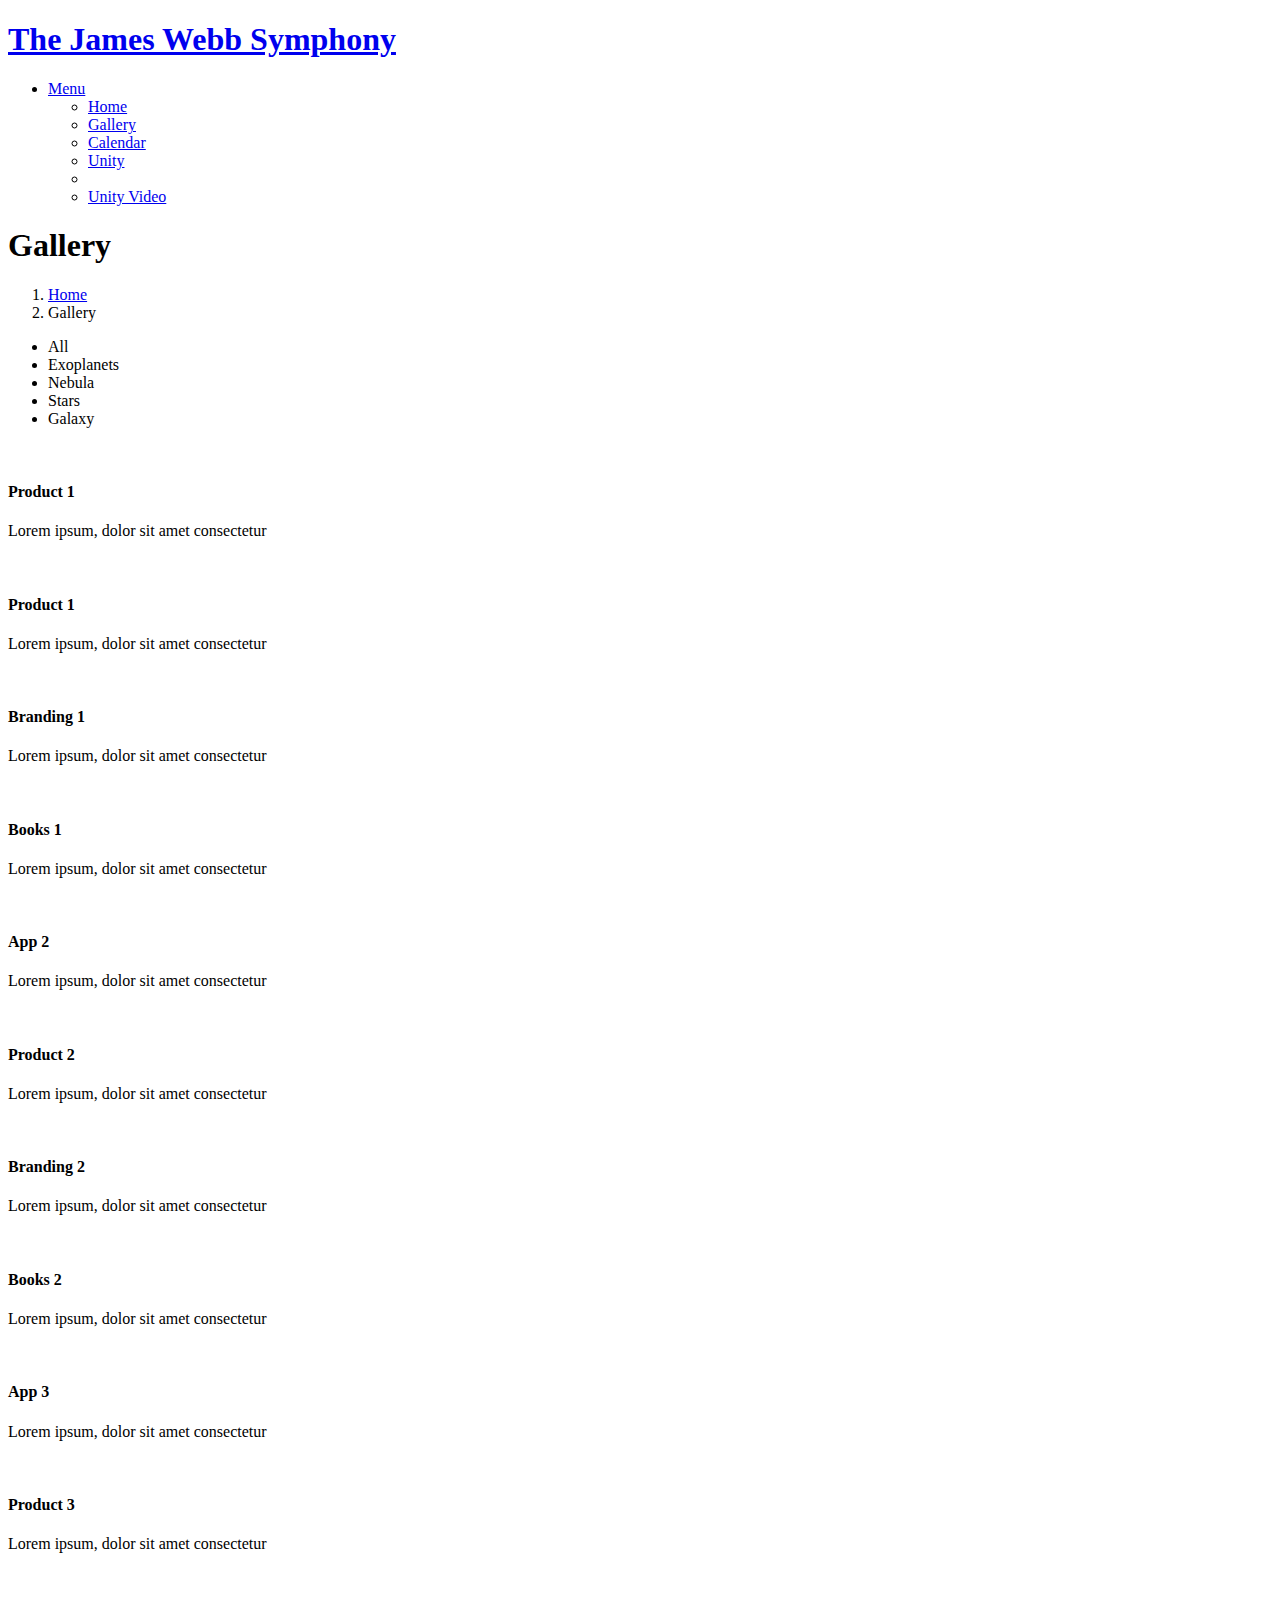
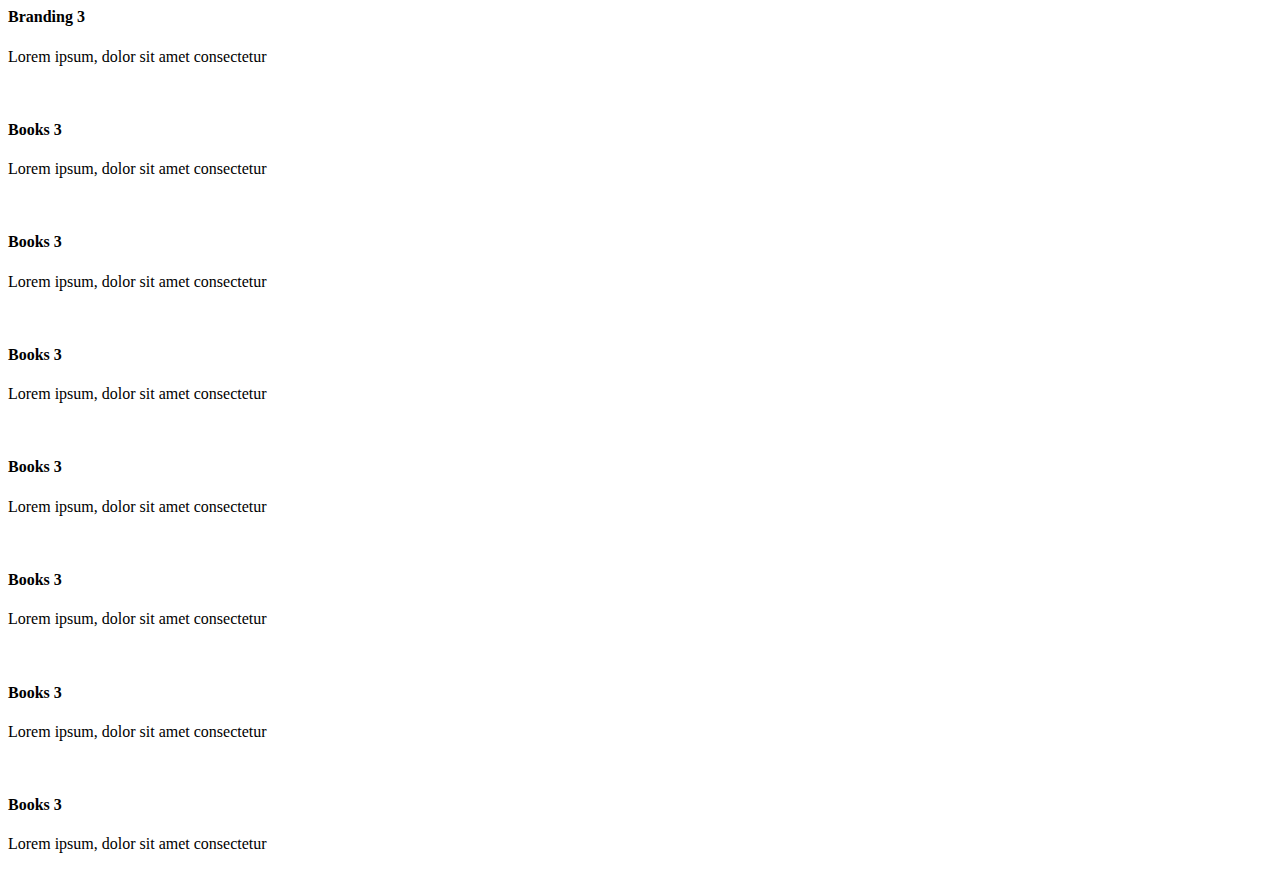
==== projects.html @ 045154c5 "Add files via upload" ====
<!DOCTYPE html>
<html lang="en">

<head>
  <meta charset="utf-8">
  <meta content="width=device-width, initial-scale=1.0" name="viewport">
  <title>Projects - UpConstruction Bootstrap Template</title>
  <meta name="description" content="">
  <meta name="keywords" content="">

  <!-- Favicons -->
  <link href="assets/img/favicon.png" rel="icon">
  <link href="assets/img/apple-touch-icon.png" rel="apple-touch-icon">

  <!-- Fonts -->
  <link href="https://fonts.googleapis.com" rel="preconnect">
  <link href="https://fonts.gstatic.com" rel="preconnect" crossorigin>
  <link href="https://fonts.googleapis.com/css2?family=Roboto:ital,wght@0,100;0,300;0,400;0,500;0,700;0,900;1,100;1,300;1,400;1,500;1,700;1,900&family=Open+Sans:ital,wght@0,300;0,400;0,500;0,600;0,700;0,800;1,300;1,400;1,500;1,600;1,700;1,800&family=Poppins:ital,wght@0,100;0,200;0,300;0,400;0,500;0,600;0,700;0,800;0,900;1,100;1,200;1,300;1,400;1,500;1,600;1,700;1,800;1,900&display=swap" rel="stylesheet">

  <!-- Vendor CSS Files -->
  <link href="assets/vendor/bootstrap/css/bootstrap.min.css" rel="stylesheet">
  <link href="assets/vendor/bootstrap-icons/bootstrap-icons.css" rel="stylesheet">
  <link href="assets/vendor/aos/aos.css" rel="stylesheet">
  <link href="assets/vendor/fontawesome-free/css/all.min.css" rel="stylesheet">
  <link href="assets/vendor/glightbox/css/glightbox.min.css" rel="stylesheet">
  <link href="assets/vendor/swiper/swiper-bundle.min.css" rel="stylesheet">

  <!-- Main CSS File -->
  <link href="assets/css/main.css" rel="stylesheet">

  <!-- =======================================================
  * Template Name: UpConstruction
  * Template URL: https://bootstrapmade.com/upconstruction-bootstrap-construction-website-template/
  * Updated: Aug 07 2024 with Bootstrap v5.3.3
  * Author: BootstrapMade.com
  * License: https://bootstrapmade.com/license/
  ======================================================== -->
</head>

<body class="projects-page">

  <header id="header" class="header d-flex align-items-center fixed-top">
    <div class="container-fluid container-xl position-relative d-flex align-items-center justify-content-between">

      <a href="index.html" class="logo d-flex align-items-center">
        <!-- Uncomment the line below if you also wish to use an image logo -->
        <!-- <img src="assets/img/logo.png" alt=""> -->
        <h1 class="sitename">The James Webb Symphony</h1>
      </a>

      <nav id="navmenu" class="navmenu">
        <ul>
          <li class="dropdown"><a href="#"><span>Menu</span> <i class="bi bi-chevron-down toggle-dropdown"></i></a>
            <ul>
              <li><a href="index.html">Home</a></li>
              <li><a href="projects.html">Gallery</a></li>
              <li><a href="calendar.html">Calendar</a></li>
              <li><a href="https://fancy-toffee-fc4196.netlify.app/">Unity</a></li>
              <li><br></li>
              <li><a href="https://youtu.be/vNw-VefyRuI">Unity Video</a></li>

            </ul>
          </li>
        </ul>
        <i class="mobile-nav-toggle d-xl-none bi bi-list"></i>
      </nav>

    </div>
  </header>

  <main class="main">

    <!-- Page Title -->
    <div class="page-title dark-background" style="background-image: url(assets/img/IMG01.jpg);">
      <div class="container position-relative">
        <h1>Gallery</h1>
        <nav class="breadcrumbs">
          <ol>
            <li><a href="index.html">Home</a></li>
            <li class="current">Gallery</li>
          </ol>
        </nav>
      </div>
    </div><!-- End Page Title -->

    <!-- Projects Section -->
    <section id="projects" class="projects section">

      <div class="container">

        <div class="isotope-layout" data-default-filter="*" data-layout="masonry" data-sort="original-order">

          <ul class="portfolio-filters isotope-filters" data-aos="fade-up" data-aos-delay="100">
            <li data-filter="*" class="filter-active">All</li>
            <li data-filter=".filter-remodeling">Exoplanets</li>
            <li data-filter=".filter-construction">Nebula</li>
            <li data-filter=".filter-repairs">Stars</li>
            <li data-filter=".filter-design">Galaxy</li>
          </ul><!-- End Portfolio Filters -->

          <div class="row gy-4 isotope-container" data-aos="fade-up" data-aos-delay="200">

            <div class="col-lg-4 col-md-6 portfolio-item isotope-item filter-remodeling">
              <div class="portfolio-content h-100" id="102">
                <img src="assets/img/projects/IMG01.jpg" class="img-fluid" alt="">
                <div class="portfolio-info">
                  <h4>Product 1</h4>
                  <p>Lorem ipsum, dolor sit amet consectetur</p>
                  <a href="assets/img/projects/IMG01.jpg" title="" data-gallery="portfolio-gallery-product" class="glightbox preview-link"><i class="bi bi-zoom-in"></i></a>
                  <a href="https://webbtelescope.org/contents/media/images/2023/130/01H5MXEYH94ECTWRFDE1WP33ZW?page=11&filterUUID=91dfa083-c258-4f9f-bef1-8f40c26f4c97" title="More Details" class="details-link"><i class="bi bi-link-45deg"></i></a>
                </div>
              </div>
            </div>
            <!-- End Portfolio Item -->

            <div class="col-lg-4 col-md-6 portfolio-item isotope-item filter-construction">
              <div class="portfolio-content h-100" id="103">
                <img src="assets/img/projects/IMG02.jpg" class="img-fluid" alt="">
                <div class="portfolio-info">
                  <h4>Product 1</h4>
                  <p>Lorem ipsum, dolor sit amet consectetur</p>
                  <a href="assets/img/projects/IMG02.jpg" title="" data-gallery="portfolio-gallery-product" class="glightbox preview-link"><i class="bi bi-zoom-in"></i></a>
                  <a href="https://webbtelescope.org/contents/media/images/2023/131/01H53089T1FMZZN48VD4Z73FRC?page=11&filterUUID=91dfa083-c258-4f9f-bef1-8f40c26f4c97" title="More Details" class="details-link"><i class="bi bi-link-45deg"></i></a>
                </div>
              </div>
            </div><!-- End Portfolio Item -->

            <div class="col-lg-4 col-md-6 portfolio-item isotope-item filter-repairs">
              <div class="portfolio-content h-100" id="104">
                <img src="assets/img/projects/IMG03.JPG" class="img-fluid" alt="">
                <div class="portfolio-info">
                  <h4>Branding 1</h4>
                  <p>Lorem ipsum, dolor sit amet consectetur</p>
                  <a href="assets/img/projects/IMG03.JPG" title="" data-gallery="portfolio-gallery-branding" class="glightbox preview-link"><i class="bi bi-zoom-in"></i></a>
                  <a href="https://webbtelescope.org/contents/media/images/2023/132/01H6BZATACCHGMV59CCH4Y8JC6?page=11&filterUUID=91dfa083-c258-4f9f-bef1-8f40c26f4c97" title="More Details" class="details-link"><i class="bi bi-link-45deg"></i></a>
                </div>
              </div>
            </div><!-- End Portfolio Item -->

            <div class="col-lg-4 col-md-6 portfolio-item isotope-item filter-construction">
              <div class="portfolio-content h-100" id="105">
                <img src="assets/img/projects/IMG04.JPG" class="img-fluid" alt="">
                <div class="portfolio-info">
                  <h4>Books 1</h4>
                  <p>Lorem ipsum, dolor sit amet consectetur</p>
                  <a href="assets/img/projects/IMG04.JPG" title="" data-gallery="portfolio-gallery-book" class="glightbox preview-link"><i class="bi bi-zoom-in"></i></a>
                  <a href="https://webbtelescope.org/contents/media/images/2023/128/01H449193V5Q4Q6GFBKXAZ3S03?page=11&filterUUID=91dfa083-c258-4f9f-bef1-8f40c26f4c97" title="More Details" class="details-link"><i class="bi bi-link-45deg"></i></a>
                </div>
              </div>
            </div><!-- End Portfolio Item -->

            <div class="col-lg-4 col-md-6 portfolio-item isotope-item filter-construction">
              <div class="portfolio-content h-100" id="106">
                <img src="assets/img/projects/IMG05.JPG" class="img-fluid" alt="">
                <div class="portfolio-info">
                  <h4>App 2</h4>
                  <p>Lorem ipsum, dolor sit amet consectetur</p>
                  <a href="assets/img/projects/IMG05.JPG" title="" data-gallery="portfolio-gallery-app" class="glightbox preview-link"><i class="bi bi-zoom-in"></i></a>
                  <a href="https://webbtelescope.org/contents/media/images/01H82G0PP38P6PBXQ11BEVSMY0?page=11&filterUUID=91dfa083-c258-4f9f-bef1-8f40c26f4c97" title="More Details" class="details-link"><i class="bi bi-link-45deg"></i></a>
                </div>
              </div>
            </div><!-- End Portfolio Item -->

            <div class="col-lg-4 col-md-6 portfolio-item isotope-item filter-remodeling">
              <div class="portfolio-content h-100" id="107">
                <img src="assets/img/projects/IMG06.jpg" class="img-fluid" alt="">
                <div class="portfolio-info">
                  <h4>Product 2</h4>
                  <p>Lorem ipsum, dolor sit amet consectetur</p>
                  <a href="assets/img/projects/IMG06.jpg" title="" data-gallery="portfolio-gallery-product" class="glightbox preview-link"><i class="bi bi-zoom-in"></i></a>
                  <a href="https://webbtelescope.org/contents/media/images/2024/102/01HWQWN21X8Q7H2W4VX7FVKT1R?page=4&filterUUID=91dfa083-c258-4f9f-bef1-8f40c26f4c97"" title="More Details" class="details-link"><i class="bi bi-link-45deg"></i></a>
                </div>
              </div>
            </div><!-- End Portfolio Item -->

            <div class="col-lg-4 col-md-6 portfolio-item isotope-item filter-construction">
              <div class="portfolio-content h-100" id="108">
                <img src="assets/img/projects/IMG07.jpg" class="img-fluid" alt="">
                <div class="portfolio-info">
                  <h4>Branding 2</h4>
                  <p>Lorem ipsum, dolor sit amet consectetur</p>
                  <a href="assets/img/projects/IMG07.jpg" title="" data-gallery="portfolio-gallery-branding" class="glightbox preview-link"><i class="bi bi-zoom-in"></i></a>
                  <a href="https://webbtelescope.org/contents/media/images/4172-Image?page=37&filterUUID=91dfa083-c258-4f9f-bef1-8f40c26f4c97" title="More Details" class="details-link"><i class="bi bi-link-45deg"></i></a>
                </div>
              </div>
            </div><!-- End Portfolio Item -->

            <div class="col-lg-4 col-md-6 portfolio-item isotope-item">
              <div class="portfolio-content h-100" id="109">
                <img src="assets/img/projects/IMG08.jpg" class="img-fluid" alt="">
                <div class="portfolio-info">
                  <h4>Books 2</h4>
                  <p>Lorem ipsum, dolor sit amet consectetur</p>
                  <a href="assets/img/projects/IMG08.jpg" title="" data-gallery="portfolio-gallery-book" class="glightbox preview-link"><i class="bi bi-zoom-in"></i></a>
                  <a href="https://webbtelescope.org/contents/media/images/2024/130/01J858SG43APYWVSXTYCB2NPHJ" title="More Details" class="details-link"><i class="bi bi-link-45deg"></i></a>
                </div>
              </div>
            </div><!-- End Portfolio Item -->

            <div class="col-lg-4 col-md-6 portfolio-item isotope-item">
              <div class="portfolio-content h-100" id="110">
                <img src="assets/img/projects/IMG09.jpg" class="img-fluid" alt="">
                <div class="portfolio-info">
                  <h4>App 3</h4>
                  <p>Lorem ipsum, dolor sit amet consectetur</p>
                  <a href="assets/img/projects/IMG09.jpg" title="" data-gallery="portfolio-gallery-app" class="glightbox preview-link"><i class="bi bi-zoom-in"></i></a>
                  <a href="https://webbtelescope.org/contents/media/images/2024/121/01HZ2NDC0Z5G822ZM3GTNMHK4X?page=3&filterUUID=91dfa083-c258-4f9f-bef1-8f40c26f4c97" title="More Details" class="details-link"><i class="bi bi-link-45deg"></i></a>
                </div>
              </div>
            </div><!-- End Portfolio Item -->

            <div class="col-lg-4 col-md-6 portfolio-item isotope-item filter-design">
              <div class="portfolio-content h-100" id="111">
                <img src="assets/img/projects/IMG10.jpg" class="img-fluid" alt="">
                <div class="portfolio-info">
                  <h4>Product 3</h4>
                  <p>Lorem ipsum, dolor sit amet consectetur</p>
                  <a href="assets/img/projects/IMG10.jpg" title="" data-gallery="portfolio-gallery-product" class="glightbox preview-link"><i class="bi bi-zoom-in"></i></a>
                  <a href="https://webbtelescope.org/contents/media/images/01FMWVQXX02JXFJQJ63TATY7QV?itemsPerPage=50&page=11&filterUUID=91dfa083-c258-4f9f-bef1-8f40c26f4c97" title="More Details" class="details-link"><i class="bi bi-link-45deg"></i></a>
                </div>
              </div>
            </div><!-- End Portfolio Item -->

            <div class="col-lg-4 col-md-6 portfolio-item isotope-item filter-design">
              <div class="portfolio-content h-100" id="112">
                <img src="assets/img/projects/IMG11.jpg" class="img-fluid" alt="">
                <div class="portfolio-info">
                  <h4>Branding 3</h4>
                  <p>Lorem ipsum, dolor sit amet consectetur</p>
                  <a href="assets/img/projects/IMG11.jpg" title="" data-gallery="portfolio-gallery-branding" class="glightbox preview-link"><i class="bi bi-zoom-in"></i></a>
                  <a href="https://webbtelescope.org/contents/media/images/2024/114/01HTFYXFWQEAFXJ86F3YCTBYJ0?page=3&filterUUID=91dfa083-c258-4f9f-bef1-8f40c26f4c97" title="More Details" class="details-link"><i class="bi bi-link-45deg"></i></a>
                </div>
              </div>
            </div><!-- End Portfolio Item -->

            <div class="col-lg-4 col-md-6 portfolio-item isotope-item filter-repairs">
              <div class="portfolio-content h-100" id="113">
                <img src="assets/img/projects/IMG12.jpg" class="img-fluid" alt="">
                <div class="portfolio-info">
                  <h4>Books 3</h4>
                  <p>Lorem ipsum, dolor sit amet consectetur</p>
                  <a href="assets/img/projects/IMG12.jpg" title="" data-gallery="portfolio-gallery-book" class="glightbox preview-link"><i class="bi bi-zoom-in"></i></a>
                  <a href="https://webbtelescope.org/contents/media/images/2021/012/01EYXC08H7WCDRGQWW8E41JC89?itemsPerPage=50&page=9&filterUUID=91dfa083-c258-4f9f-bef1-8f40c26f4c97" title="More Details" class="details-link"><i class="bi bi-link-45deg"></i></a>
                </div>
              </div>
            </div><!-- End Portfolio Item -->

            <div class="col-lg-4 col-md-6 portfolio-item isotope-item filter-design">
              <div class="portfolio-content h-100" id="114">
                <img src="assets/img/projects/IMG13.jpg" class="img-fluid" alt="">
                <div class="portfolio-info">
                  <h4>Books 3</h4>
                  <p>Lorem ipsum, dolor sit amet consectetur</p>
                  <a href="assets/img/projects/IMG13.jpg" title="" data-gallery="portfolio-gallery-book" class="glightbox preview-link"><i class="bi bi-zoom-in"></i></a>
                  <a href="https://webbtelescope.org/contents/media/images/2024/105/01HMA4HH08PX5P6E1SV2H3GPMA?page=5&filterUUID=91dfa083-c258-4f9f-bef1-8f40c26f4c97" title="More Details" class="details-link"><i class="bi bi-link-45deg"></i></a>
                </div>
              </div>
            </div><!-- End Portfolio Item -->

            <div class="col-lg-4 col-md-6 portfolio-item isotope-item filter-construction">
              <div class="portfolio-content h-100" id="115">
                <img src="assets/img/projects/IMG14.jpg" class="img-fluid" alt="">
                <div class="portfolio-info">
                  <h4>Books 3</h4>
                  <p>Lorem ipsum, dolor sit amet consectetur</p>
                  <a href="assets/img/projects/IMG14.jpg" title="" data-gallery="portfolio-gallery-book" class="glightbox preview-link"><i class="bi bi-zoom-in"></i></a>
                  <a href="https://webbtelescope.org/contents/media/images/2024/110/01HQNV4GP6PR6E7ZSJXRRBQQDS?page=5&filterUUID=91dfa083-c258-4f9f-bef1-8f40c26f4c97" title="More Details" class="details-link"><i class="bi bi-link-45deg"></i></a>
                </div>
              </div>
            </div><!-- End Portfolio Item -->

            <div class="col-lg-4 col-md-6 portfolio-item isotope-item filter-design">
              <div class="portfolio-content h-100" id="116">
                <img src="assets/img/projects/IMG15.jpg" class="img-fluid" alt="">
                <div class="portfolio-info">
                  <h4>Books 3</h4>
                  <p>Lorem ipsum, dolor sit amet consectetur</p>
                  <a href="assets/img/projects/IMG15.jpg" title="" data-gallery="portfolio-gallery-book" class="glightbox preview-link"><i class="bi bi-zoom-in"></i></a>
                  <a href="https://webbtelescope.org/contents/media/images/2024/109/01HRD5034FGC71N12FHMGBV0AS?page=4&filterUUID=91dfa083-c258-4f9f-bef1-8f40c26f4c97" title="More Details" class="details-link"><i class="bi bi-link-45deg"></i></a>
                </div>
              </div>
            </div><!-- End Portfolio Item -->

            <div class="col-lg-4 col-md-6 portfolio-item isotope-item filter-remodeling">
              <div class="portfolio-content h-100" id="117">
                <img src="assets/img/projects/IMG16.jpg" class="img-fluid" alt="">
                <div class="portfolio-info">
                  <h4>Books 3</h4>
                  <p>Lorem ipsum, dolor sit amet consectetur</p>
                  <a href="assets/img/projects/IMG16.jpg" title="" data-gallery="portfolio-gallery-book" class="glightbox preview-link"><i class="bi bi-zoom-in"></i></a>
                  <a href="https://webbtelescope.org/contents/media/images/2020/60/4783-Image?itemsPerPage=50&page=9&filterUUID=91dfa083-c258-4f9f-bef1-8f40c26f4c97" title="More Details" class="details-link"><i class="bi bi-link-45deg"></i></a>
                </div>
              </div>
            </div><!-- End Portfolio Item -->

            <div class="col-lg-4 col-md-6 portfolio-item isotope-item filter-repairs">
              <div class="portfolio-content h-100" id="118">
                <img src="assets/img/projects/IMG17.jpg" class="img-fluid" alt="">
                <div class="portfolio-info">
                  <h4>Books 3</h4>
                  <p>Lorem ipsum, dolor sit amet consectetur</p>
                  <a href="assets/img/projects/IMG17.jpg" title="" data-gallery="portfolio-gallery-book" class="glightbox preview-link"><i class="bi bi-zoom-in"></i></a>
                  <a href="https://webbtelescope.org/contents/media/images/01GSDN0W3Z1TCD5B7HB72WM8YC?Collection=Early%20Highlights&Collection=Infograf%C3%ADas%20en%20espa%C3%B1ol" title="More Details" class="details-link"><i class="bi bi-link-45deg"></i></a>
                </div>
              </div>
            </div><!-- End Portfolio Item -->

            <div class="col-lg-4 col-md-6 portfolio-item isotope-item filter-design">
              <div class="portfolio-content h-100" id="119">
                <img src="assets/img/projects/IMG18.jpg" class="img-fluid" alt="">
                <div class="portfolio-info">
                  <h4>Books 3</h4>
                  <p>Lorem ipsum, dolor sit amet consectetur</p>
                  <a href="assets/img/projects/IMG18.jpg" title="" data-gallery="portfolio-gallery-book" class="glightbox preview-link"><i class="bi bi-zoom-in"></i></a>
                  <a href="https://webbtelescope.org/contents/media/images/2024/132/01J748WMFS1Q8PS725AXE8STVM?page=1&keyword=arp%20107" title="More Details" class="details-link"><i class="bi bi-link-45deg"></i></a>
                </div>
              </div>
            </div><!-- End Portfolio Item -->

          </div><!-- End Portfolio Container -->

        </div>

      </div>

    </section><!-- /Projects Section -->

  </main>

  <!-- Scroll Top -->
  <a href="#" id="scroll-top" class="scroll-top d-flex align-items-center justify-content-center"><i class="bi bi-arrow-up-short"></i></a>

  <!-- Preloader -->
  <div id="preloader"></div>

  <!-- Vendor JS Files -->
  <script src="assets/vendor/bootstrap/js/bootstrap.bundle.min.js"></script>
  <script src="assets/vendor/php-email-form/validate.js"></script>
  <script src="assets/vendor/aos/aos.js"></script>
  <script src="assets/vendor/glightbox/js/glightbox.min.js"></script>
  <script src="assets/vendor/imagesloaded/imagesloaded.pkgd.min.js"></script>
  <script src="assets/vendor/isotope-layout/isotope.pkgd.min.js"></script>
  <script src="assets/vendor/swiper/swiper-bundle.min.js"></script>
  <script src="assets/vendor/purecounter/purecounter_vanilla.js"></script>

  <!-- Main JS File -->
  <script src="assets/js/main.js"></script>
  <script src="./assets/js/audio.js"></script>

</body>

</html>
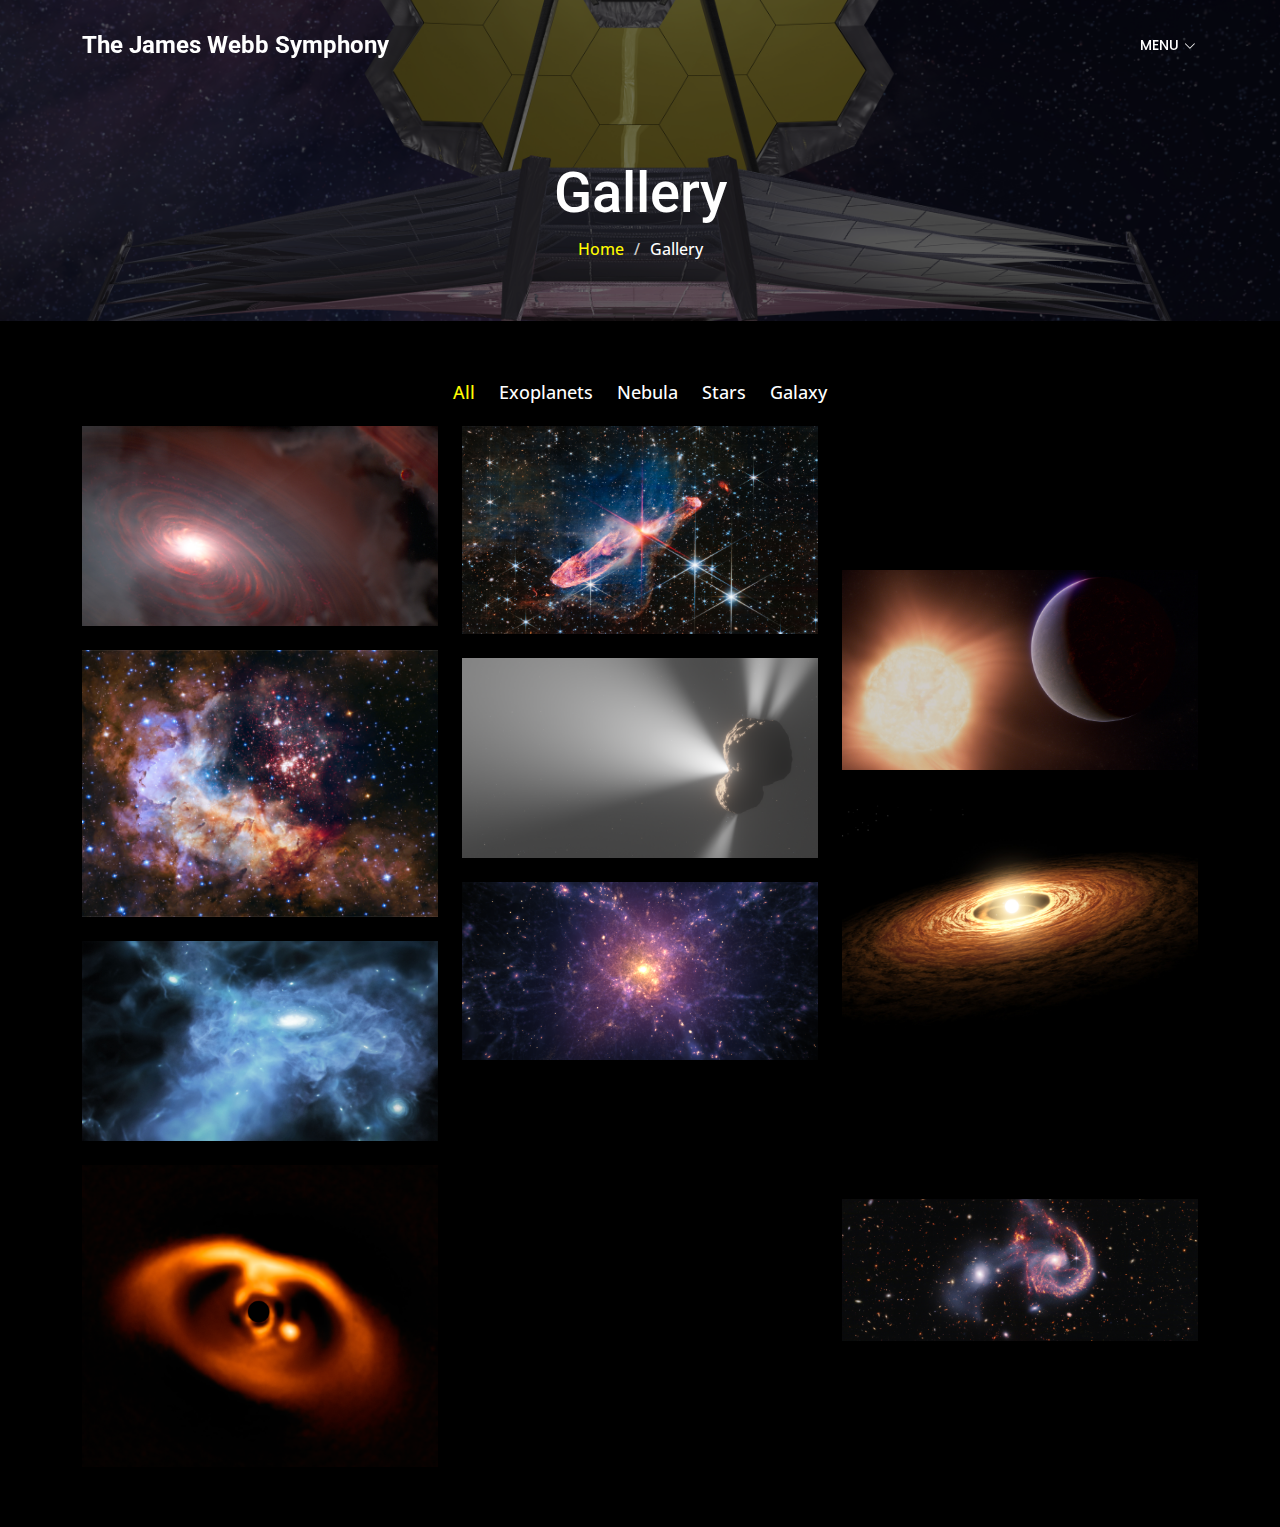
==== commit 2dfc3771: "Update projects.html" ====
--- a/projects.html
+++ b/projects.html
@@ -54,7 +54,7 @@
             <ul>
               <li><a href="index.html">Home</a></li>
               <li><a href="projects.html">Gallery</a></li>
-              <li><a href="calendar.html">Calendar</a></li>
+              <li><a href="https://www.canva.com/design/DAGSvCggXXQ/UnhRtfyjo2cLWFTvyO_jmA/view?utm_content=DAGSvCggXXQ&utm_campaign=designshare&utm_medium=link&utm_source=editor ">Calendar</a></li>
               <li><a href="https://fancy-toffee-fc4196.netlify.app/">Unity</a></li>
               <li><br></li>
               <li><a href="https://youtu.be/vNw-VefyRuI">Unity Video</a></li>
@@ -349,4 +349,4 @@
 
 </body>
 
-</html>+</html>
